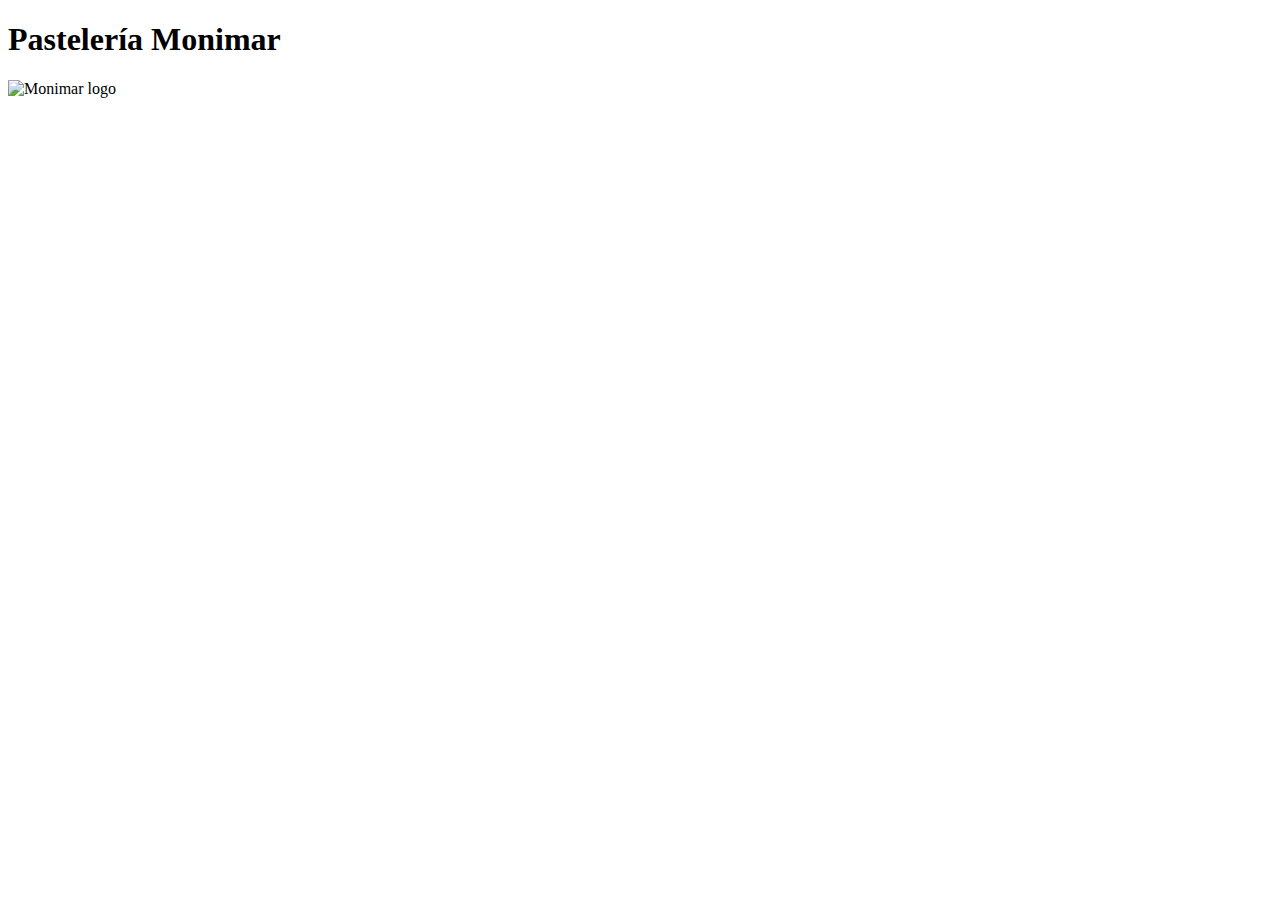
==== index.html @ 5bdbc9fc "add: index page" ====
<!DOCTYPE html>
<html lang="en">
<head>
    <meta charset="UTF-8">
    <meta http-equiv="X-UA-Compatible" content="IE=edge">
    <meta name="viewport" content="width=device-width, initial-scale=1.0">
    <title>Pastelería Monimar</title>
    <link rel="stylesheet" href="style.css">
</head>
<body>
    <h1>Pastelería Monimar</h1>
    <img src="./static/images/logo.svg" alt="Monimar logo" />
</body>
</html>
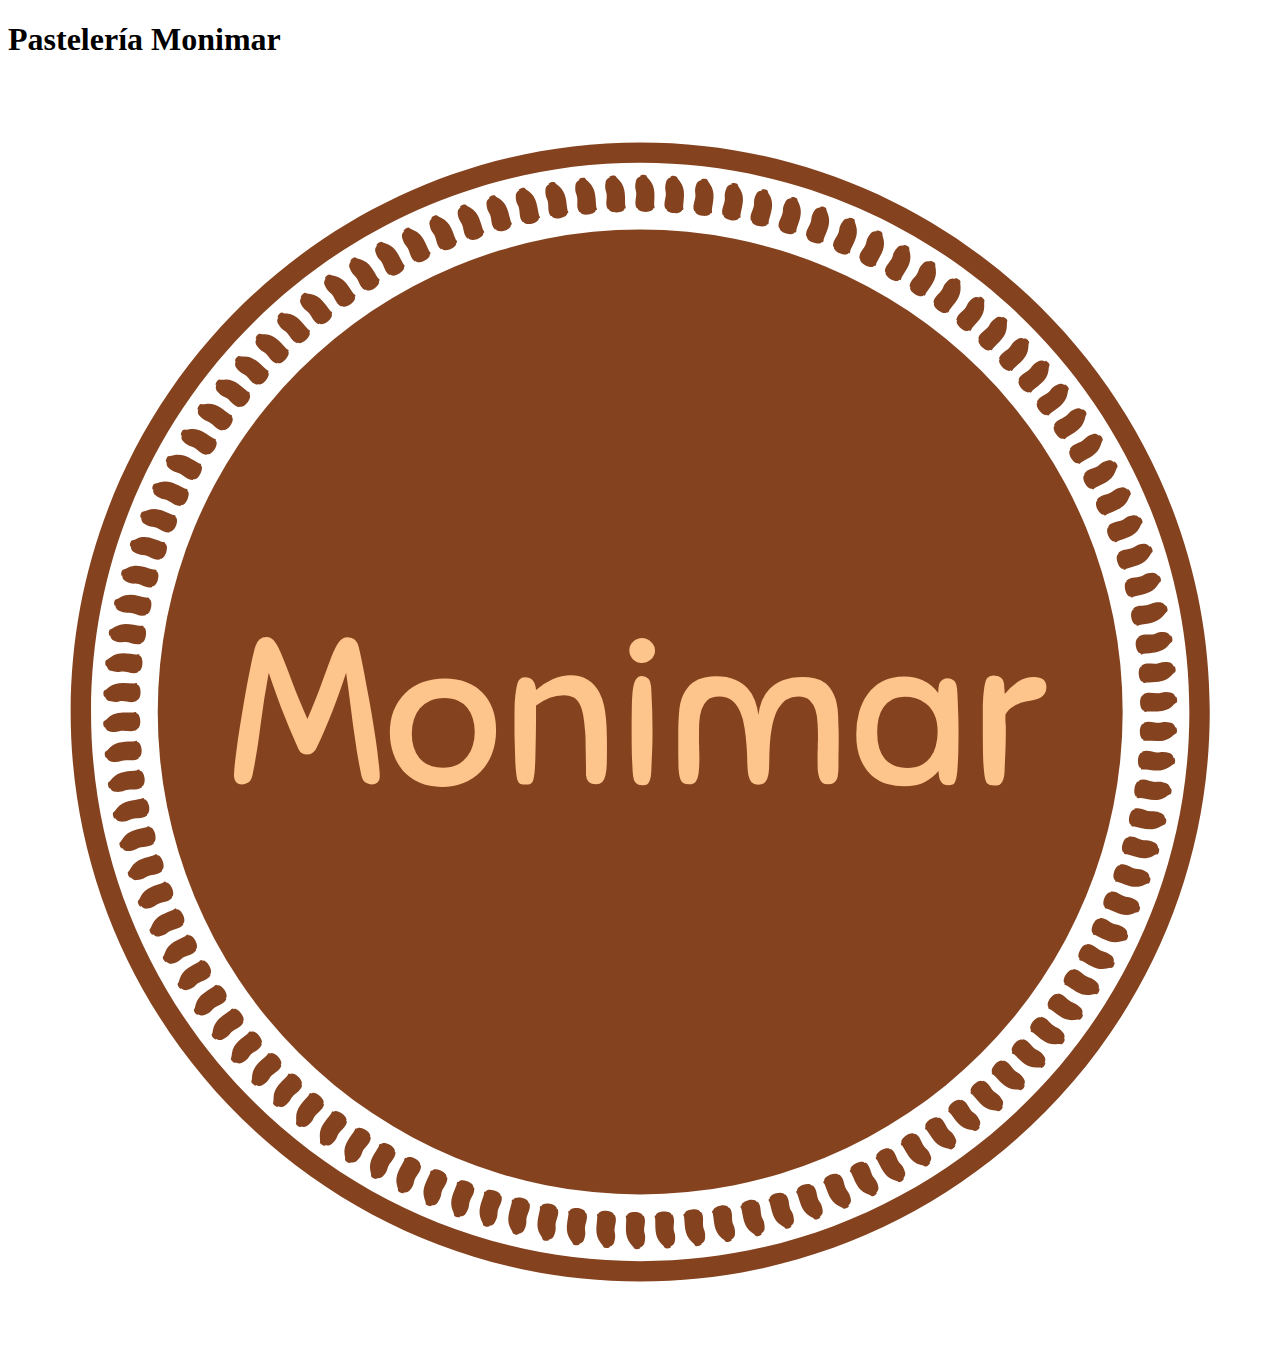
==== commit d6ea8683: "add: HTML header block" ====
--- a/index.html
+++ b/index.html
@@ -5,10 +5,14 @@
     <meta http-equiv="X-UA-Compatible" content="IE=edge">
     <meta name="viewport" content="width=device-width, initial-scale=1.0">
     <title>Pastelería Monimar</title>
-    <link rel="stylesheet" href="style.css">
+    <link rel="stylesheet" href="./static/css/style.css">
 </head>
 <body>
-    <h1>Pastelería Monimar</h1>
-    <img src="./static/images/logo.svg" alt="Monimar logo" />
+    <header>
+        <h1>Pastelería Monimar</h1>
+        <img src="./static/images/logo.svg" alt="Monimar logo" />
+    </header>
+    
+    
 </body>
 </html>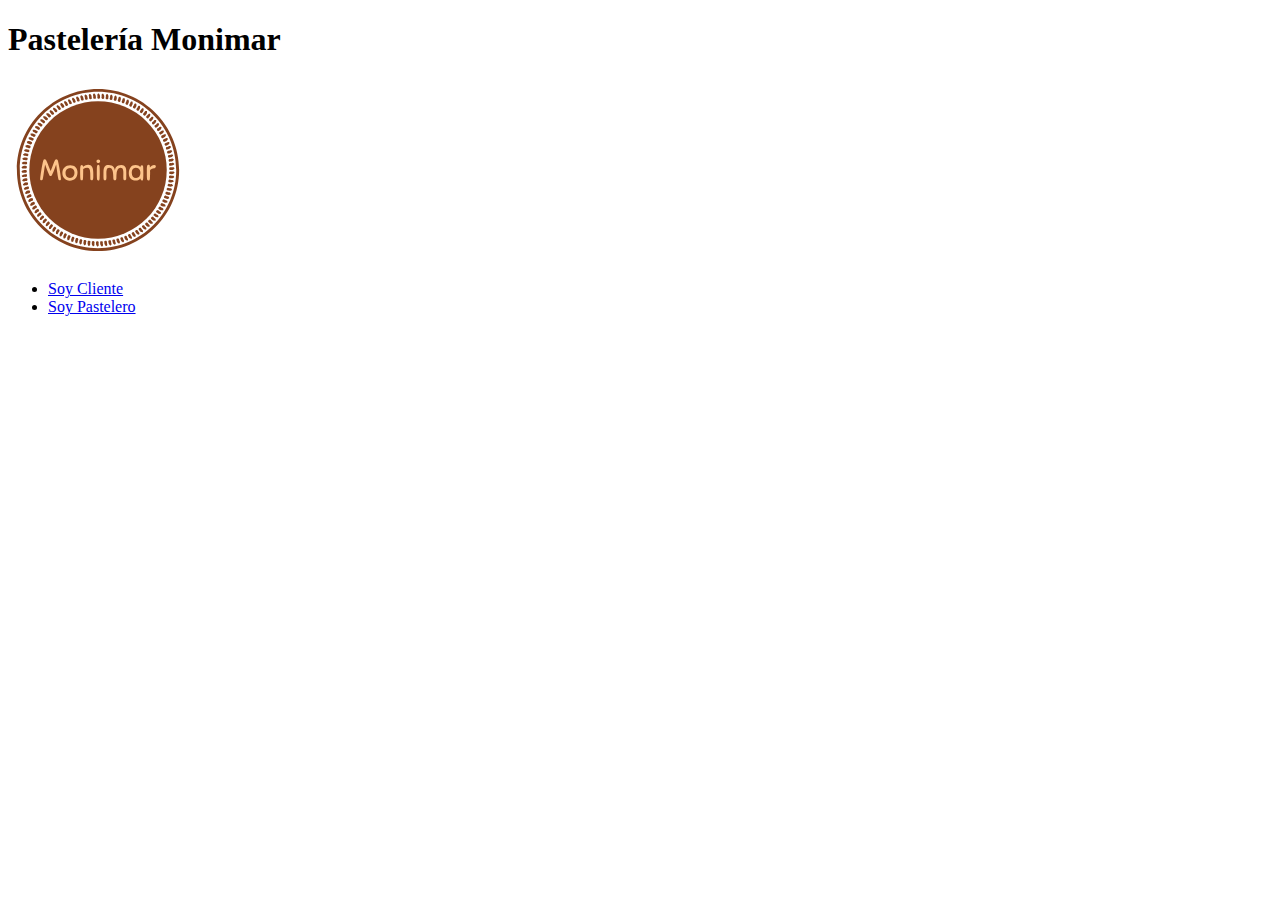
==== commit b824662d: "add: pastelero and client options" ====
--- a/index.html
+++ b/index.html
@@ -12,7 +12,12 @@
         <h1>Pastelería Monimar</h1>
         <img src="./static/images/logo.svg" alt="Monimar logo" />
     </header>
-    
+    <nav>
+        <ul>
+            <li><a href="./cliente.html">Soy Cliente</a></li>
+            <li><a href="./pastelero.html">Soy Pastelero</a></li>
+        </ul>
+    </nav>
     
 </body>
 </html>--- a/static/css/style.css
+++ b/static/css/style.css
@@ -0,0 +1,5 @@
+
+img{
+    width: 180px;
+    height: 180px;
+}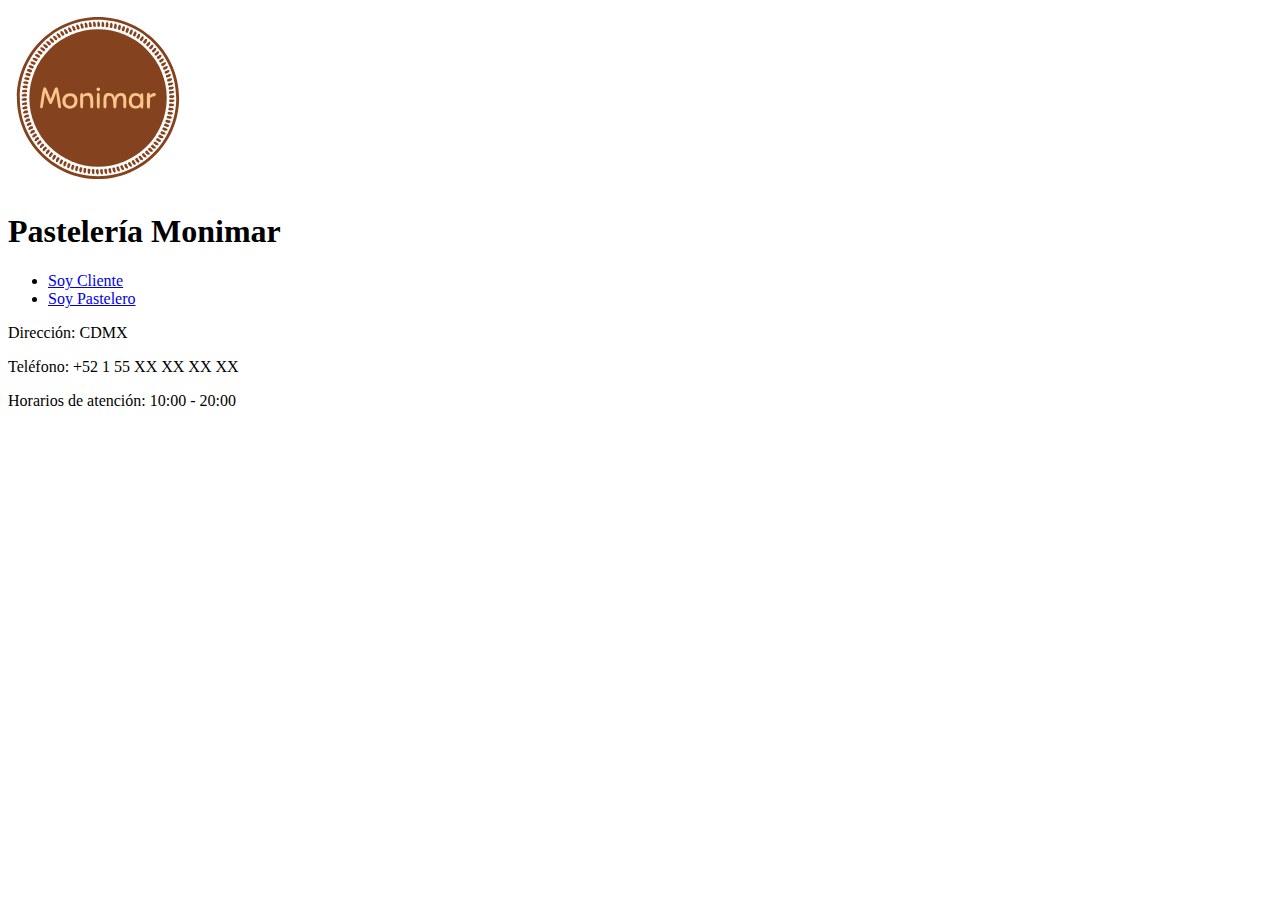
==== commit 3e1d0472: "add: footer section" ====
--- a/index.html
+++ b/index.html
@@ -9,8 +9,8 @@
 </head>
 <body>
     <header>
+        <img src="./static/images/logo.svg" alt="Monimar logo" />
         <h1>Pastelería Monimar</h1>
-        <img src="./static/images/logo.svg" alt="Monimar logo" />
     </header>
     <nav>
         <ul>
@@ -18,6 +18,11 @@
             <li><a href="./pastelero.html">Soy Pastelero</a></li>
         </ul>
     </nav>
+    <footer>
+        <p>Dirección: CDMX</p>
+        <p>Teléfono: +52 1 55 XX XX XX XX</p>
+        <p>Horarios de atención: 10:00 - 20:00</p>
+    </footer>
     
 </body>
 </html>--- a/static/css/style.css
+++ b/static/css/style.css
@@ -1,4 +1,3 @@
-
 img{
     width: 180px;
     height: 180px;
